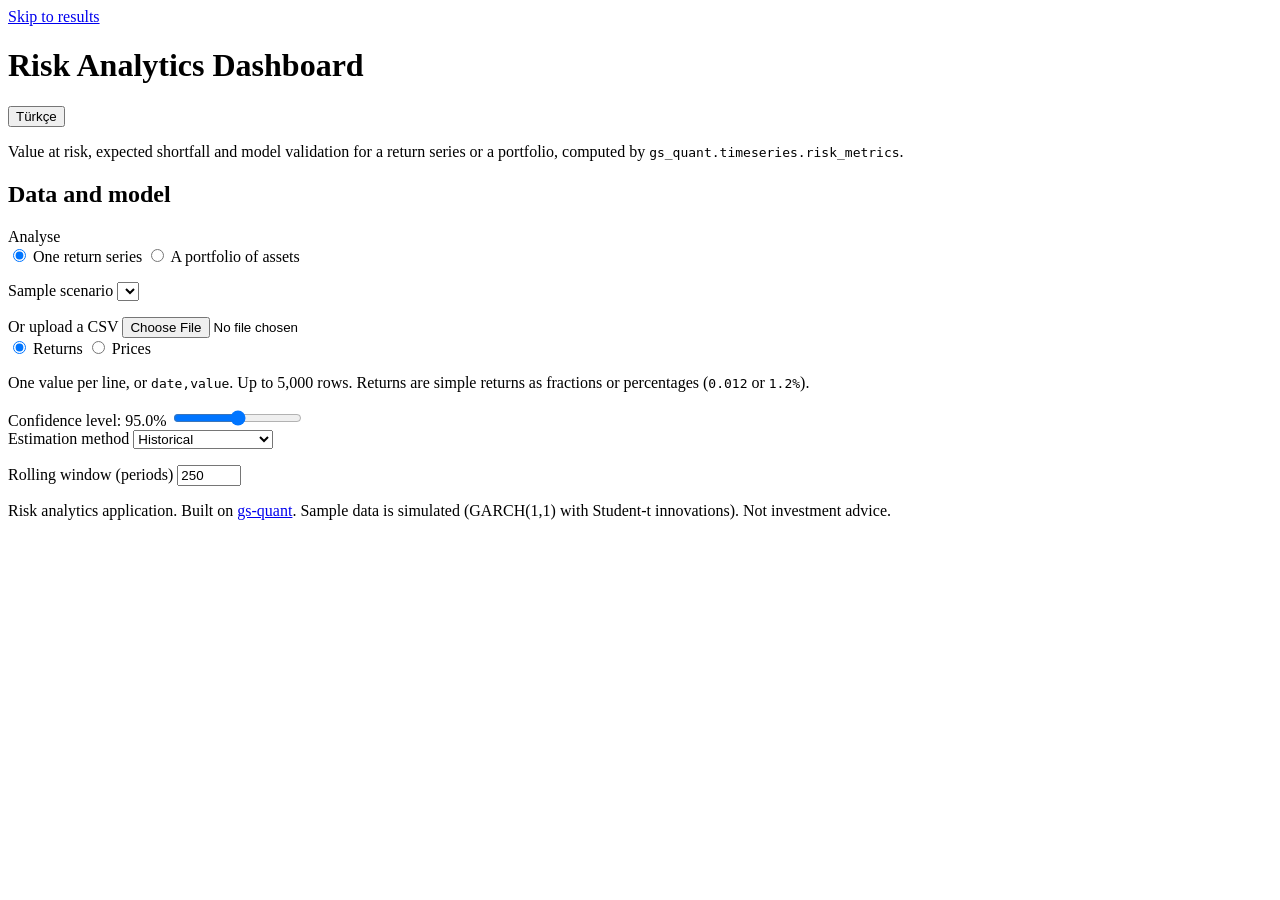
==== gs_quant/apps/risk_dashboard/static/index.html @ 9b8656ca "Add a Turkish interface - The page keeps English as its source: t('English text', {values}) looks te" ====
<!doctype html>
<html lang="en">
<head>
  <meta charset="utf-8">
  <meta name="viewport" content="width=device-width, initial-scale=1">
  <title data-t>Risk Analytics Dashboard</title>
  <meta name="description" data-t-attr="content" content="Value at risk, expected shortfall and VaR backtesting, built on gs_quant.timeseries.risk_metrics">
  <link rel="icon" href="data:image/svg+xml,%3Csvg xmlns=%27http://www.w3.org/2000/svg%27 viewBox=%270 0 16 16%27%3E%3Cpath d=%27M1 12l4-5 3 3 6-8%27 fill=%27none%27 stroke=%27%231f5fbf%27 stroke-width=%272%27/%3E%3C/svg%3E">
  <link rel="stylesheet" href="/static/styles.css">
</head>
<body>
  <a class="skip-link" href="#results" data-t>Skip to results</a>
  <header class="site-header">
    <div class="wrap">
      <div class="title-row">
        <h1 data-t>Risk Analytics Dashboard</h1>
        <button type="button" class="button lang" id="lang" lang="tr">Türkçe</button>
      </div>
      <p class="lede" id="lede" data-t-nodes>Value at risk, expected shortfall and model validation for a return series or a portfolio,
        computed by <code>gs_quant.timeseries.risk_metrics</code>.</p>
    </div>
  </header>

  <main class="wrap">
    <form id="token-form" class="panel token-form" autocomplete="off" hidden>
      <h2 id="token-title" data-t>Access token required</h2>
      <p class="hint" data-t>This server asks for an access token. It is kept for this browser tab only.</p>
      <div class="row">
        <label class="sr-only" for="token" data-t>Access token</label>
        <input id="token" type="password" autocomplete="off" aria-describedby="token-title" required>
        <button type="submit" class="button" data-t>Unlock</button>
      </div>
    </form>

    <section class="panel controls" id="controls-panel" aria-labelledby="controls-title">
      <h2 id="controls-title" data-t>Data and model</h2>
      <form id="controls" autocomplete="off">
        <div class="field" id="mode-field">
          <span class="label" id="mode-label" data-t>Analyse</span>
          <div class="inline" role="radiogroup" aria-labelledby="mode-label">
            <label class="choice" data-t-nodes><input type="radio" name="mode" value="single" checked> One return series</label>
            <label class="choice" data-t-nodes><input type="radio" name="mode" value="portfolio"> A portfolio of assets</label>
          </div>
          <p class="hint" id="mode-hint"></p>
        </div>

        <div class="contents" id="portfolio-fields" hidden>
          <div class="field">
            <label for="portfolio-file" data-t>Upload a CSV of several assets</label>
            <input id="portfolio-file" name="portfolio-file" type="file" accept=".csv,.txt,text/csv,text/plain">
            <div class="inline" role="radiogroup" data-t-attr="aria-label" aria-label="What the uploaded values are">
              <label class="choice" data-t-nodes><input type="radio" name="portfolio-kind" value="returns" checked> Returns</label>
              <label class="choice" data-t-nodes><input type="radio" name="portfolio-kind" value="prices"> Prices</label>
            </div>
            <p class="hint" data-t-nodes>A header row with the asset names, then <code>date,A,B,C</code> or just <code>A,B,C</code>.
              Two to <span id="max-assets">10</span> assets with the same number of rows.</p>
            <button type="button" class="button" id="portfolio-sample" data-t>Load a sample portfolio</button>
          </div>
          <div class="field" id="weights-field" hidden>
            <span class="label" id="weights-label" data-t>Weights</span>
            <table class="weights" aria-labelledby="weights-label"><tbody id="weights"></tbody></table>
            <p class="hint" id="weights-hint"></p>
            <button type="button" class="button" id="weights-equal" data-t>Equal weights</button>
          </div>
        </div>

        <div class="field" id="market-field" hidden>
          <label for="symbols" id="symbols-label">Load by symbol</label>
          <div class="row">
            <input id="symbols" type="text" maxlength="200" autocomplete="off" spellcheck="false" aria-describedby="market-hint">
            <button type="button" class="button" id="market-load" data-t>Load</button>
          </div>
          <label class="sr-only" for="market-base" data-t>Currency</label>
          <select id="market-base">
            <option value="" data-t>Currency: automatic</option>
            <option value="TRY" data-t>Convert to TRY</option>
            <option value="USD" data-t>Convert to USD</option>
            <option value="EUR" data-t>Convert to EUR</option>
            <option value="GBP" data-t>Convert to GBP</option>
            <option value="JPY" data-t>Convert to JPY</option>
            <option value="CHF" data-t>Convert to CHF</option>
          </select>
          <label class="sr-only" for="market-history" data-t>History</label>
          <select id="market-history">
            <option value="1" data-t>Last year</option>
            <option value="3" data-t>Last 3 years</option>
            <option value="5" selected data-t>Last 5 years</option>
            <option value="10" data-t>Last 10 years</option>
            <option value="all" data-t>All available</option>
          </select>
          <p class="hint" id="market-hint"></p>
        </div>

        <div class="field" id="scenario-field">
          <label for="scenario" data-t>Sample scenario</label>
          <select id="scenario" name="scenario"></select>
          <p class="hint" id="scenario-hint"></p>
        </div>

        <div class="field" id="file-field">
          <label for="file" data-t>Or upload a CSV</label>
          <input id="file" name="file" type="file" accept=".csv,.txt,text/csv,text/plain">
          <div class="inline" role="radiogroup" data-t-attr="aria-label" aria-label="What the uploaded values are">
            <label class="choice" data-t-nodes><input type="radio" name="kind" value="returns" checked> Returns</label>
            <label class="choice" data-t-nodes><input type="radio" name="kind" value="prices"> Prices</label>
          </div>
          <p class="hint" data-t-nodes>One value per line, or <code>date,value</code>. Up to 5,000 rows. Returns are simple returns as
            fractions or percentages (<code>0.012</code> or <code>1.2%</code>).</p>
        </div>

        <div class="field">
          <label for="confidence" data-t-nodes>Confidence level: <output id="confidence-out" for="confidence">95.0%</output></label>
          <input id="confidence" name="confidence" type="range" min="0.90" max="0.999" step="0.001" value="0.95">
        </div>

        <div class="field">
          <label for="method" data-t>Estimation method</label>
          <select id="method" name="method">
            <option value="historical" data-t>Historical</option>
            <option value="parametric" data-t>Parametric (normal)</option>
            <option value="cornish_fisher" data-t>Cornish-Fisher</option>
          </select>
          <p class="hint" id="method-hint"></p>
        </div>

        <div class="field">
          <label for="window" data-t>Rolling window (periods)</label>
          <input id="window" name="window" type="number" min="30" max="2000" step="10" value="250" inputmode="numeric">
        </div>
      </form>
    </section>

    <div id="status" class="status" role="status" aria-live="polite"></div>

    <section class="panel history" id="history-panel" aria-labelledby="history-title" hidden>
      <h2 id="history-title" data-t>Saved analyses</h2>
      <p class="hint" id="history-empty" data-t>Nothing saved yet. Run an analysis and give it a name to keep it here.</p>
      <div class="compare-bar" id="compare-bar" hidden>
        <button type="button" class="button" id="compare" disabled data-t>Compare selected</button>
        <span class="hint" id="compare-hint" data-t>Tick two to four analyses to compare them side by side.</span>
      </div>
      <ul id="history" class="runs"></ul>
    </section>

    <section class="panel" id="compare-panel" aria-labelledby="compare-title" hidden tabindex="-1">
      <div class="panel-head">
        <h2 id="compare-title" data-t>Saved analyses side by side</h2>
        <button type="button" class="button" id="compare-close" data-t>Close</button>
      </div>
      <div class="table-scroll" role="region" data-t-attr="aria-label" aria-label="Comparison" tabindex="0">
        <table class="assets compare" id="table-compare"></table>
      </div>
    </section>

    <div id="results" class="results" tabindex="-1" hidden>
      <div class="provenance">
        <p id="provenance"></p>
        <div class="actions">
          <form id="save-form" class="save-form" autocomplete="off">
            <label class="sr-only" for="run-name" data-t>Name for this analysis</label>
            <input id="run-name" type="text" maxlength="120" data-t-attr="placeholder" placeholder="Name this analysis" required>
            <button type="submit" class="button" data-t>Save</button>
          </form>
          <button id="report" type="button" class="button" hidden data-t>Download report</button>
          <button id="download" type="button" class="button" data-t>Download series (CSV)</button>
        </div>
      </div>

      <section aria-labelledby="glance-title">
        <h2 id="glance-title" data-t>Risk at a glance</h2>
        <dl id="headline" class="headline"></dl>
        <div class="tables">
          <table class="stats" id="table-drawdown"></table>
          <table class="stats" id="table-shape"></table>
        </div>
      </section>

      <section class="panel" id="portfolio-section" aria-labelledby="portfolio-title" hidden>
        <h2 id="portfolio-title" data-t>Where the risk comes from</h2>
        <p class="takeaway" id="takeaway-portfolio"></p>
        <div class="table-scroll" role="region" data-t-attr="aria-label" aria-label="Risk by asset" tabindex="0">
          <table class="assets" id="table-assets"></table>
        </div>
        <h3 id="corr-title" data-t>Correlation of returns</h3>
        <div class="table-scroll" role="region" data-t-attr="aria-label" aria-label="Correlation matrix" tabindex="0">
          <table class="corr" id="table-corr" aria-labelledby="corr-title"></table>
        </div>
      </section>

      <section class="panel" id="stress-section" aria-labelledby="stress-title" hidden>
        <h2 id="stress-title" data-t>Stress: the worst stretches in the data</h2>
        <p class="takeaway" id="takeaway-stress"></p>
        <div class="table-scroll" role="region" data-t-attr="aria-label" aria-label="Worst windows" tabindex="0">
          <table class="assets" id="table-stress"></table>
        </div>
      </section>

      <section class="panel" aria-labelledby="backtest-title">
        <h2 id="backtest-title" data-t>Model validation</h2>
        <p id="verdict" class="verdict"></p>
        <div class="table-scroll" role="region" data-t-attr="aria-label" aria-label="Backtest results" tabindex="0">
          <table class="tests" id="table-tests"></table>
        </div>
      </section>

      <section class="panel" aria-labelledby="growth-title">
        <h2 id="growth-title" data-t>Growth of 100 and drawdown</h2>
        <p class="takeaway" id="takeaway-growth"></p>
        <div id="chart-growth" class="chart"></div>
      </section>

      <section class="panel" aria-labelledby="var-title">
        <h2 id="var-title" data-t>Daily return against the VaR forecast</h2>
        <p class="takeaway" id="takeaway-var"></p>
        <div id="chart-var" class="chart"></div>
      </section>

      <div class="pair">
        <section class="panel" aria-labelledby="dist-title">
          <h2 id="dist-title" data-t>Distribution of returns</h2>
          <p class="takeaway" id="takeaway-dist"></p>
          <div id="chart-dist" class="chart"></div>
        </section>
        <section class="panel" aria-labelledby="qq-title">
          <h2 id="qq-title" data-t>Tail shape: QQ plot against the normal</h2>
          <p class="takeaway" id="takeaway-qq"></p>
          <div id="chart-qq" class="chart"></div>
        </section>
      </div>

      <details class="panel definitions">
        <summary data-t>Definitions and assumptions</summary>
        <ul id="notes"></ul>
        <dl>
          <dt data-t>Value at risk (VaR)</dt>
          <dd data-t>The one period return that is not expected to be breached at the chosen confidence level. Losses are negative.</dd>
          <dt data-t>Expected shortfall (ES)</dt>
          <dd data-t>The average return on the periods that breach the VaR. Never better than the VaR.</dd>
          <dt data-t>Breach</dt>
          <dd>A period whose return is worse than the VaR forecast made <em data-t>before</em> it, from the previous window of returns.</dd>
          <dt data-t>Kupiec test</dt>
          <dd>Tests the <em data-t>number</em> of breaches against the confidence level. Rejects too many (risk understated) and too few (overstated).</dd>
          <dt data-t>Christoffersen independence test</dt>
          <dd data-t>Tests whether a breach makes another more likely the next period, i.e. whether they cluster.</dd>
          <dt data-t>Conditional coverage</dt>
          <dd data-t>Kupiec and independence combined.</dd>
          <dt data-t>Basel traffic light</dt>
          <dd data-t>Green, yellow or red from the binomial probability of seeing this many breaches or fewer if the model were right (95% and 99.99% cut-offs).</dd>
          <dt data-t>Stress window</dt>
          <dd data-t>The worst compounded return over any 1, 5 or 20 consecutive periods in the data, with its dates. It is what actually happened, not a forecast.</dd>
          <dt data-t>Share of volatility</dt>
          <dd data-t>Each asset's weight times its covariance with the portfolio, as a fraction of the portfolio variance. The shares add up to 100%.</dd>
          <dt data-t>Share of expected shortfall</dt>
          <dd data-t>The weight times the asset's average return on the periods when the portfolio was in its tail (worse than its VaR). Adds up to 100%.</dd>
          <dt data-t>Diversification ratio</dt>
          <dd data-t>The weighted average volatility of the assets divided by the volatility of the portfolio. 1 means no diversification.</dd>
          <dt data-t>QQ plot</dt>
          <dd data-t>Sample quantiles, in standard deviations, against normal quantiles. Points on the dashed line mean normal tails; points below it in the left tail mean fatter losses than a normal distribution allows.</dd>
        </dl>
      </details>
    </div>
  </main>

  <footer class="site-footer">
    <div class="wrap">
      <p><span data-t>Risk analytics application.</span> <span data-t>Built on</span> <a href="https://github.com/goldmansachs/gs-quant">gs-quant</a>.
        <span data-t>Sample data is simulated (GARCH(1,1) with Student-t innovations). Not investment advice.</span></p>
    </div>
  </footer>

  <script src="/static/i18n.js" defer></script>
  <script src="/static/app.js" defer></script>
</body>
</html>
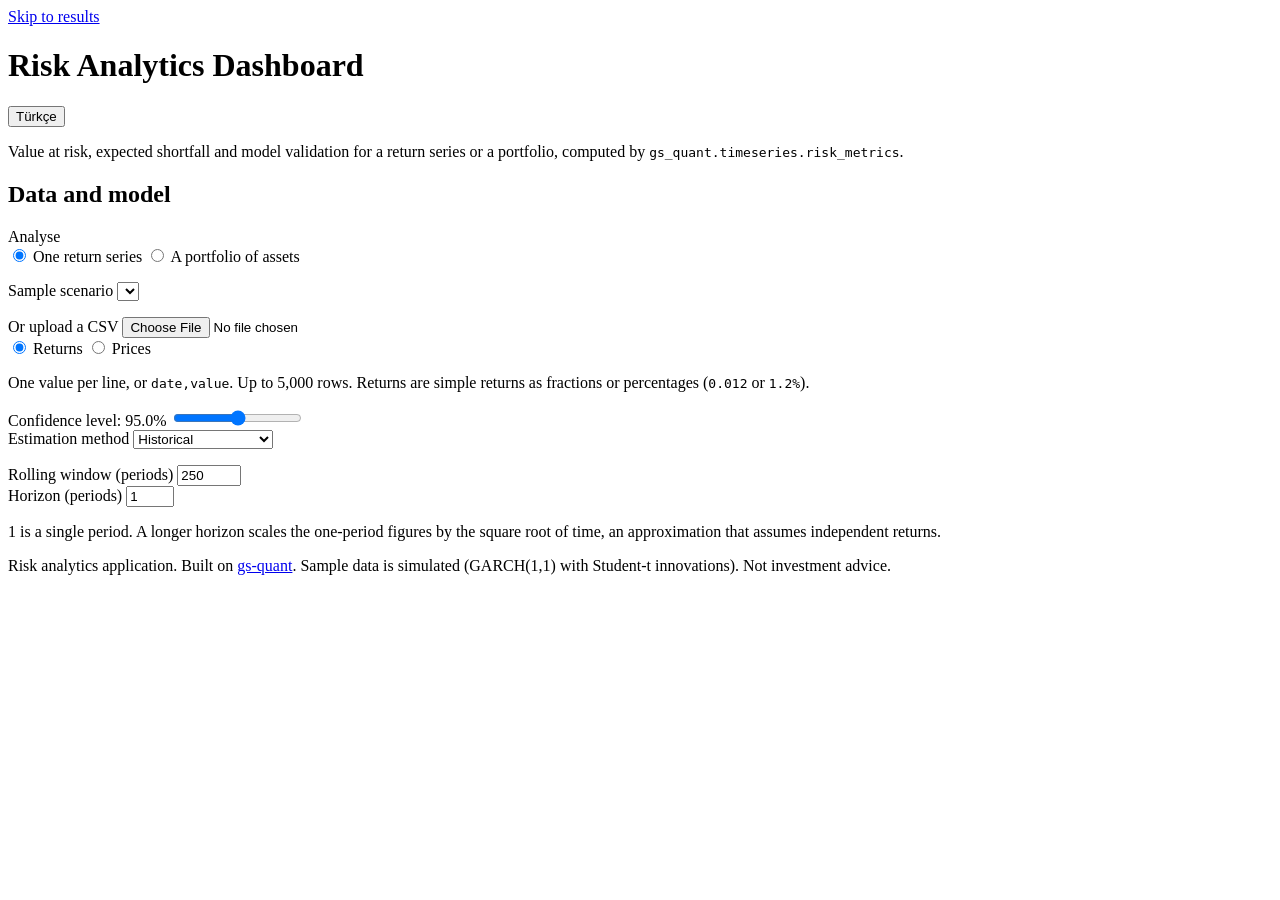
==== commit a779c068: "Add a multi-period horizon, a filtered (EWMA) estimate and benchmark statistics Horizon scales the o" ====
--- a/gs_quant/apps/risk_dashboard/static/index.html
+++ b/gs_quant/apps/risk_dashboard/static/index.html
@@ -89,6 +89,11 @@
             <option value="all" data-t>All available</option>
           </select>
           <p class="hint" id="market-hint"></p>
+          <div id="benchmark-row" hidden>
+            <label for="benchmark" data-t>Benchmark symbol (optional)</label>
+            <input id="benchmark" type="text" maxlength="20" autocomplete="off" spellcheck="false" placeholder="XU100.IS" aria-describedby="benchmark-hint">
+            <p class="hint" id="benchmark-hint" data-t>Adds beta, tracking error and the information ratio against it, for example XU100.IS or ^GSPC.</p>
+          </div>
         </div>
 
         <div class="field" id="scenario-field">
@@ -127,10 +132,28 @@
           <label for="window" data-t>Rolling window (periods)</label>
           <input id="window" name="window" type="number" min="30" max="2000" step="10" value="250" inputmode="numeric">
         </div>
+
+        <div class="field" id="horizon-field">
+          <label for="horizon" data-t>Horizon (periods)</label>
+          <input id="horizon" name="horizon" type="number" min="1" max="60" step="1" value="1" inputmode="numeric" aria-describedby="horizon-hint">
+          <p class="hint" id="horizon-hint" data-t>1 is a single period. A longer horizon scales the one-period figures by the square root of time, an approximation that assumes independent returns.</p>
+        </div>
       </form>
     </section>
 
     <div id="status" class="status" role="status" aria-live="polite"></div>
+
+    <section class="panel history" id="book-panel" aria-labelledby="book-title" hidden>
+      <h2 id="book-title" data-t>My portfolios</h2>
+      <p class="hint" id="book-hint"></p>
+      <form id="book-form" class="save-form" autocomplete="off">
+        <label class="sr-only" for="book-name" data-t>Name for this portfolio</label>
+        <input id="book-name" type="text" maxlength="120" data-t-attr="placeholder" placeholder="Name this portfolio" required>
+        <button type="submit" class="button" data-t>Save portfolio</button>
+      </form>
+      <p class="hint" id="book-empty" data-t>No portfolios yet.</p>
+      <ul id="book" class="runs"></ul>
+    </section>
 
     <section class="panel history" id="history-panel" aria-labelledby="history-title" hidden>
       <h2 id="history-title" data-t>Saved analyses</h2>
@@ -192,6 +215,31 @@
         <p class="takeaway" id="takeaway-stress"></p>
         <div class="table-scroll" role="region" data-t-attr="aria-label" aria-label="Worst windows" tabindex="0">
           <table class="assets" id="table-stress"></table>
+        </div>
+      </section>
+
+      <section class="panel" id="whatif-section" aria-labelledby="whatif-title" hidden>
+        <h2 id="whatif-title" data-t>What if? Shocks of your own</h2>
+        <p class="hint" data-t>Enter how much each asset would move at once, in percent (-10 is a fall of 10%). The effect on the portfolio is the weighted sum, compared with the VaR and the expected shortfall.</p>
+        <div class="table-scroll" role="region" data-t-attr="aria-label" aria-label="What-if scenarios" tabindex="0">
+          <table class="assets whatif" id="table-whatif"></table>
+        </div>
+        <button type="button" class="button" id="whatif-add" data-t>Add a scenario</button>
+      </section>
+
+      <section class="panel" id="benchmark-section" aria-labelledby="benchmark-title" hidden>
+        <h2 id="benchmark-title" data-t>Against the benchmark</h2>
+        <p class="takeaway" id="takeaway-benchmark"></p>
+        <div class="table-scroll" role="region" data-t-attr="aria-label" aria-label="Benchmark comparison" tabindex="0">
+          <table class="tests" id="table-benchmark"></table>
+        </div>
+      </section>
+
+      <section class="panel" aria-labelledby="ewma-title">
+        <h2 id="ewma-title" data-t>Rolling window against a filtered estimate</h2>
+        <p class="takeaway" id="takeaway-ewma"></p>
+        <div class="table-scroll" role="region" data-t-attr="aria-label" aria-label="Rolling and filtered estimates" tabindex="0">
+          <table class="tests" id="table-ewma"></table>
         </div>
       </section>
 
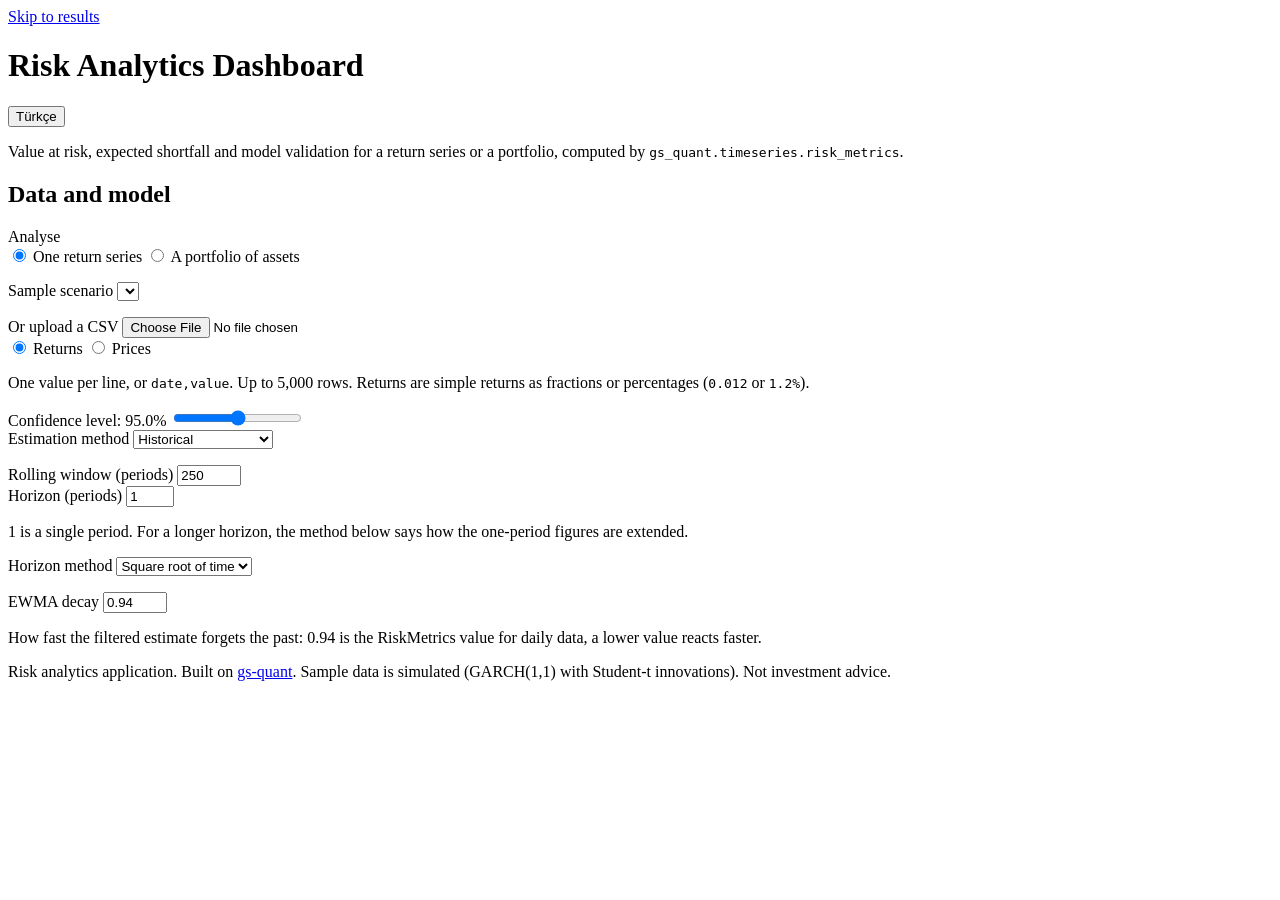
==== commit 2df5e67f: "Add filtered simulation for the horizon, a multi-period check and an EWMA decay setting The square-r" ====
--- a/gs_quant/apps/risk_dashboard/static/index.html
+++ b/gs_quant/apps/risk_dashboard/static/index.html
@@ -136,7 +136,22 @@
         <div class="field" id="horizon-field">
           <label for="horizon" data-t>Horizon (periods)</label>
           <input id="horizon" name="horizon" type="number" min="1" max="60" step="1" value="1" inputmode="numeric" aria-describedby="horizon-hint">
-          <p class="hint" id="horizon-hint" data-t>1 is a single period. A longer horizon scales the one-period figures by the square root of time, an approximation that assumes independent returns.</p>
+          <p class="hint" id="horizon-hint" data-t>1 is a single period. For a longer horizon, the method below says how the one-period figures are extended.</p>
+        </div>
+
+        <div class="field" id="horizon-method-field">
+          <label for="horizon-method" data-t>Horizon method</label>
+          <select id="horizon-method" name="horizon-method" aria-describedby="horizon-method-hint">
+            <option value="square_root" data-t>Square root of time</option>
+            <option value="filtered_simulation" data-t>Filtered simulation</option>
+          </select>
+          <p class="hint" id="horizon-method-hint"></p>
+        </div>
+
+        <div class="field" id="decay-field">
+          <label for="ewma-decay" data-t>EWMA decay</label>
+          <input id="ewma-decay" name="ewma-decay" type="number" min="0.8" max="0.99" step="0.01" value="0.94" inputmode="decimal" aria-describedby="decay-hint">
+          <p class="hint" id="decay-hint" data-t>How fast the filtered estimate forgets the past: 0.94 is the RiskMetrics value for daily data, a lower value reacts faster.</p>
         </div>
       </form>
     </section>
@@ -185,6 +200,8 @@
             <button type="submit" class="button" data-t>Save</button>
           </form>
           <button id="report" type="button" class="button" hidden data-t>Download report</button>
+          <button id="xlsx" type="button" class="button" hidden data-t>Download Excel</button>
+          <button id="print" type="button" class="button" data-t>Print or save as PDF</button>
           <button id="download" type="button" class="button" data-t>Download series (CSV)</button>
         </div>
       </div>
@@ -240,6 +257,14 @@
         <p class="takeaway" id="takeaway-ewma"></p>
         <div class="table-scroll" role="region" data-t-attr="aria-label" aria-label="Rolling and filtered estimates" tabindex="0">
           <table class="tests" id="table-ewma"></table>
+        </div>
+      </section>
+
+      <section class="panel" id="horizon-section" aria-labelledby="horizon-title" hidden>
+        <h2 id="horizon-title" data-t>Multi-period check</h2>
+        <p class="takeaway" id="takeaway-horizon"></p>
+        <div class="table-scroll" role="region" data-t-attr="aria-label" aria-label="Multi-period check" tabindex="0">
+          <table class="tests" id="table-horizon"></table>
         </div>
       </section>
 
